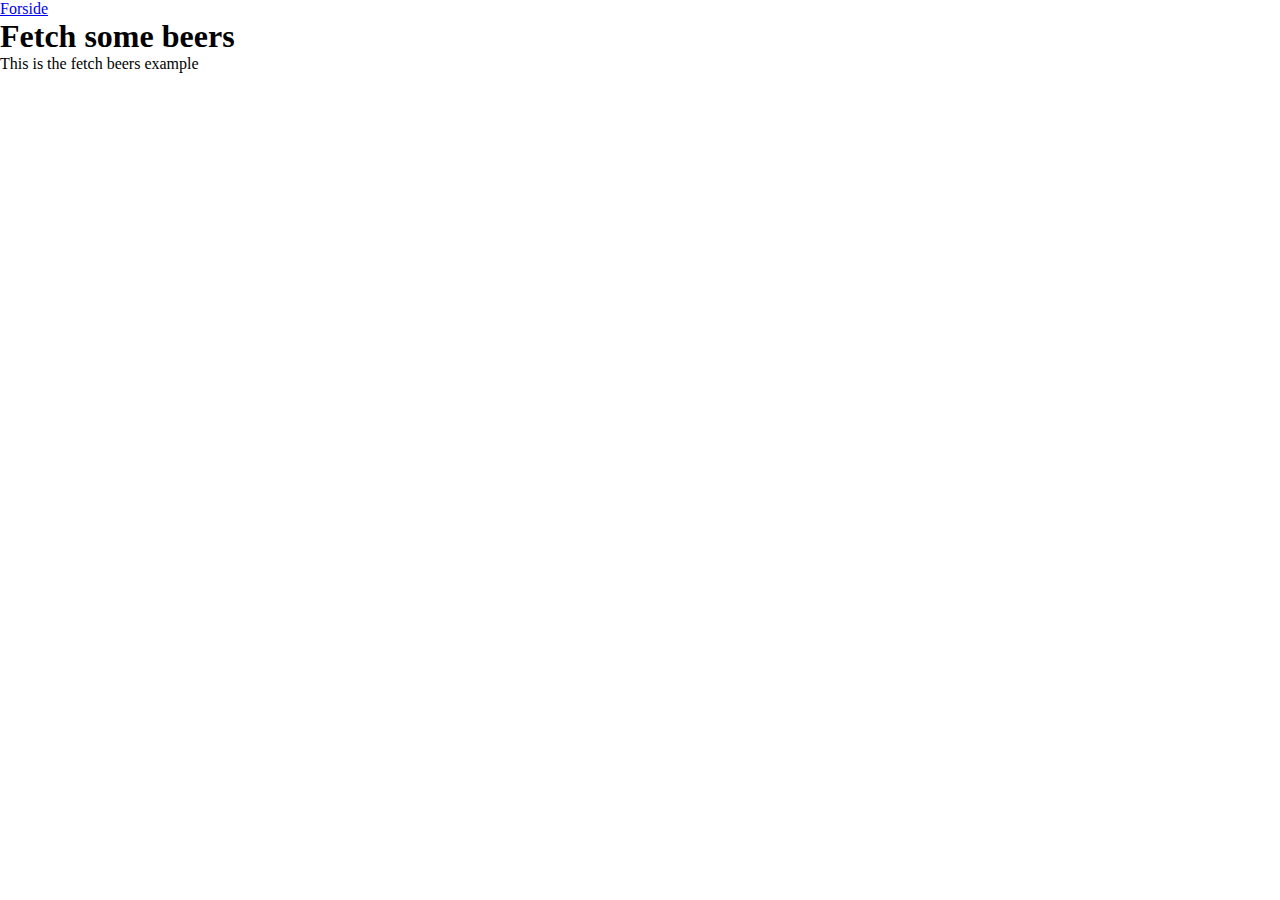
==== fetch.html @ 1abc8485 "Opsætter fetch-eksempel filer" ====
<!DOCTYPE html>
<html lang="en">

<head>
    <meta charset="UTF-8">
    <meta name="viewport" content="width=device-width, initial-scale=1.0">
    <title>JS Basics // Object</title>
    <link rel="stylesheet" href="fetch.css">
</head>

<body>
    <header>
        <a href="index.html">Forside</a>
    </header>
    <h1>Fetch some beers</h1>
    <p>This is the fetch beers example</p>

    <script src="fetch.js"></script>
</body>

</html>
---- fetch.css ----
* {
  box-sizing: border-box;
  padding: 0;
  margin: 0;
}
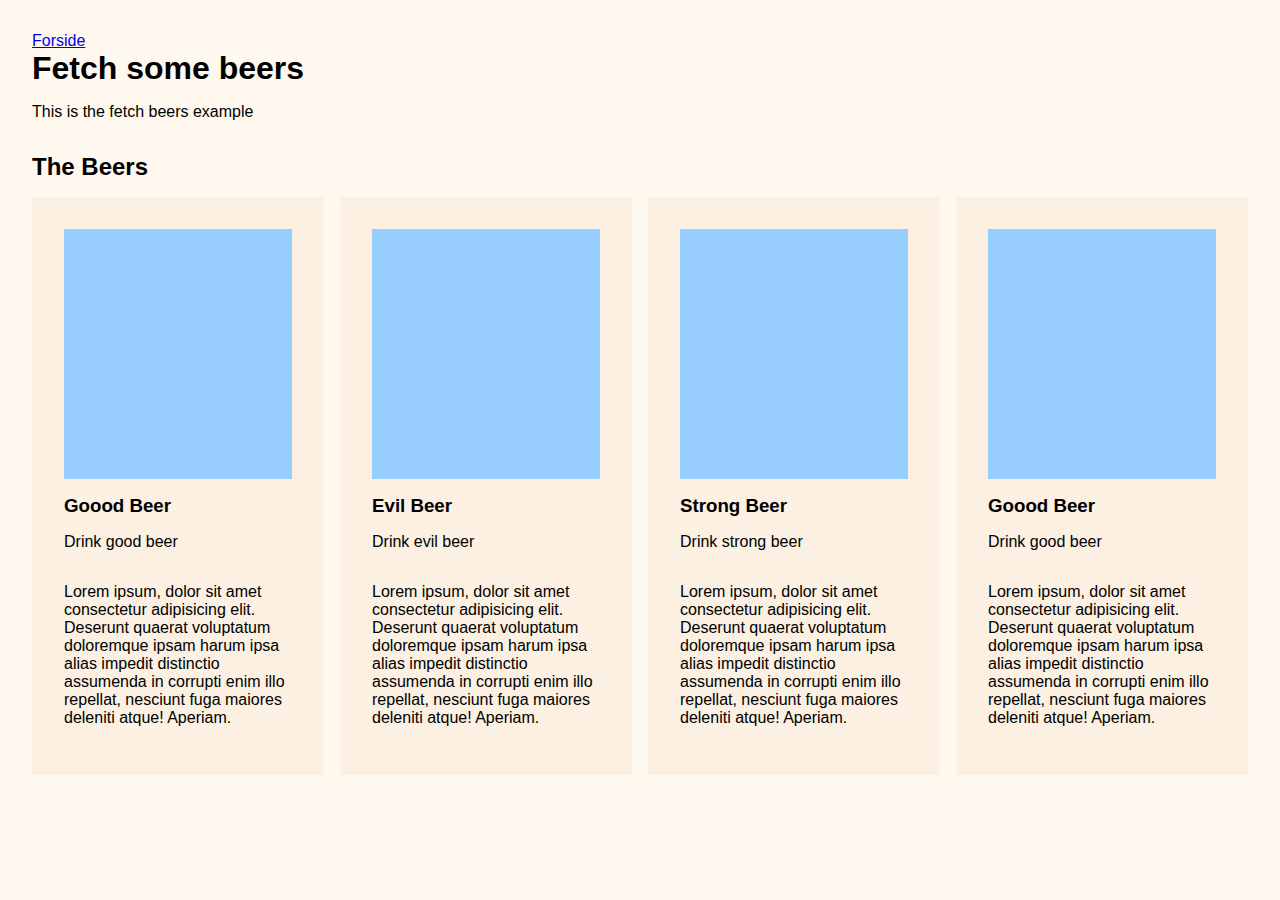
==== commit 6b443633: "cards added + styled" ====
--- a/fetch.html
+++ b/fetch.html
@@ -11,9 +11,48 @@
 <body>
     <header>
         <a href="index.html">Forside</a>
+        <h1>Fetch some beers</h1>
+        <p>This is the fetch beers example</p>
     </header>
-    <h1>Fetch some beers</h1>
-    <p>This is the fetch beers example</p>
+
+
+    <section>
+        <h2>The Beers</h2>
+        <div class="beer_container">
+            <article>
+                <div class="beer_image_contatiner"></div>
+                <h3 class="beer_name">Goood Beer</h3>
+                <p class="beer_tagline">Drink good beer</p>
+                <p class="beer_description">Lorem ipsum, dolor sit amet consectetur adipisicing elit. Deserunt quaerat
+                    voluptatum doloremque ipsam harum ipsa alias impedit distinctio assumenda in corrupti enim illo
+                    repellat, nesciunt fuga maiores deleniti atque! Aperiam.</p>
+            </article>
+            <article>
+                <div class="beer_image_contatiner"></div>
+                <h3 class="beer_name">Evil Beer</h3>
+                <p class="beer_tagline">Drink evil beer</p>
+                <p class="beer_description">Lorem ipsum, dolor sit amet consectetur adipisicing elit. Deserunt quaerat
+                    voluptatum doloremque ipsam harum ipsa alias impedit distinctio assumenda in corrupti enim illo
+                    repellat, nesciunt fuga maiores deleniti atque! Aperiam.</p>
+            </article>
+            <article>
+                <div class="beer_image_contatiner"></div>
+                <h3 class="beer_name">Strong Beer</h3>
+                <p class="beer_tagline">Drink strong beer</p>
+                <p class="beer_description">Lorem ipsum, dolor sit amet consectetur adipisicing elit. Deserunt quaerat
+                    voluptatum doloremque ipsam harum ipsa alias impedit distinctio assumenda in corrupti enim illo
+                    repellat, nesciunt fuga maiores deleniti atque! Aperiam.</p>
+            </article>
+            <article>
+                <div class="beer_image_contatiner"></div>
+                <h3 class="beer_name">Goood Beer</h3>
+                <p class="beer_tagline">Drink good beer</p>
+                <p class="beer_description">Lorem ipsum, dolor sit amet consectetur adipisicing elit. Deserunt quaerat
+                    voluptatum doloremque ipsam harum ipsa alias impedit distinctio assumenda in corrupti enim illo
+                    repellat, nesciunt fuga maiores deleniti atque! Aperiam.</p>
+            </article>
+        </div>
+    </section>
 
     <script src="fetch.js"></script>
 </body>
--- a/fetch.css
+++ b/fetch.css
@@ -3,3 +3,39 @@
   padding: 0;
   margin: 0;
 }
+
+body {
+  margin: 2rem;
+  background-color: rgb(255, 248, 239);
+  font-family: sans-serif;
+}
+
+h1,
+h2,
+p {
+  margin-bottom: 1rem;
+}
+
+header {
+  margin-bottom: 2rem;
+}
+
+.beer_container {
+  display: grid;
+  grid-template-columns: repeat(auto-fill, minmax(250px, 1fr));
+  gap: 1rem;
+}
+
+.beer_container article {
+  background-color: rgb(251, 240, 226);
+  padding: 2rem;
+  display: flex;
+  flex-direction: column;
+  gap: 1rem;
+}
+
+.beer_image_contatiner {
+  background-color: rgb(152, 205, 255);
+  max-width: 100%;
+  height: 250px;
+}
